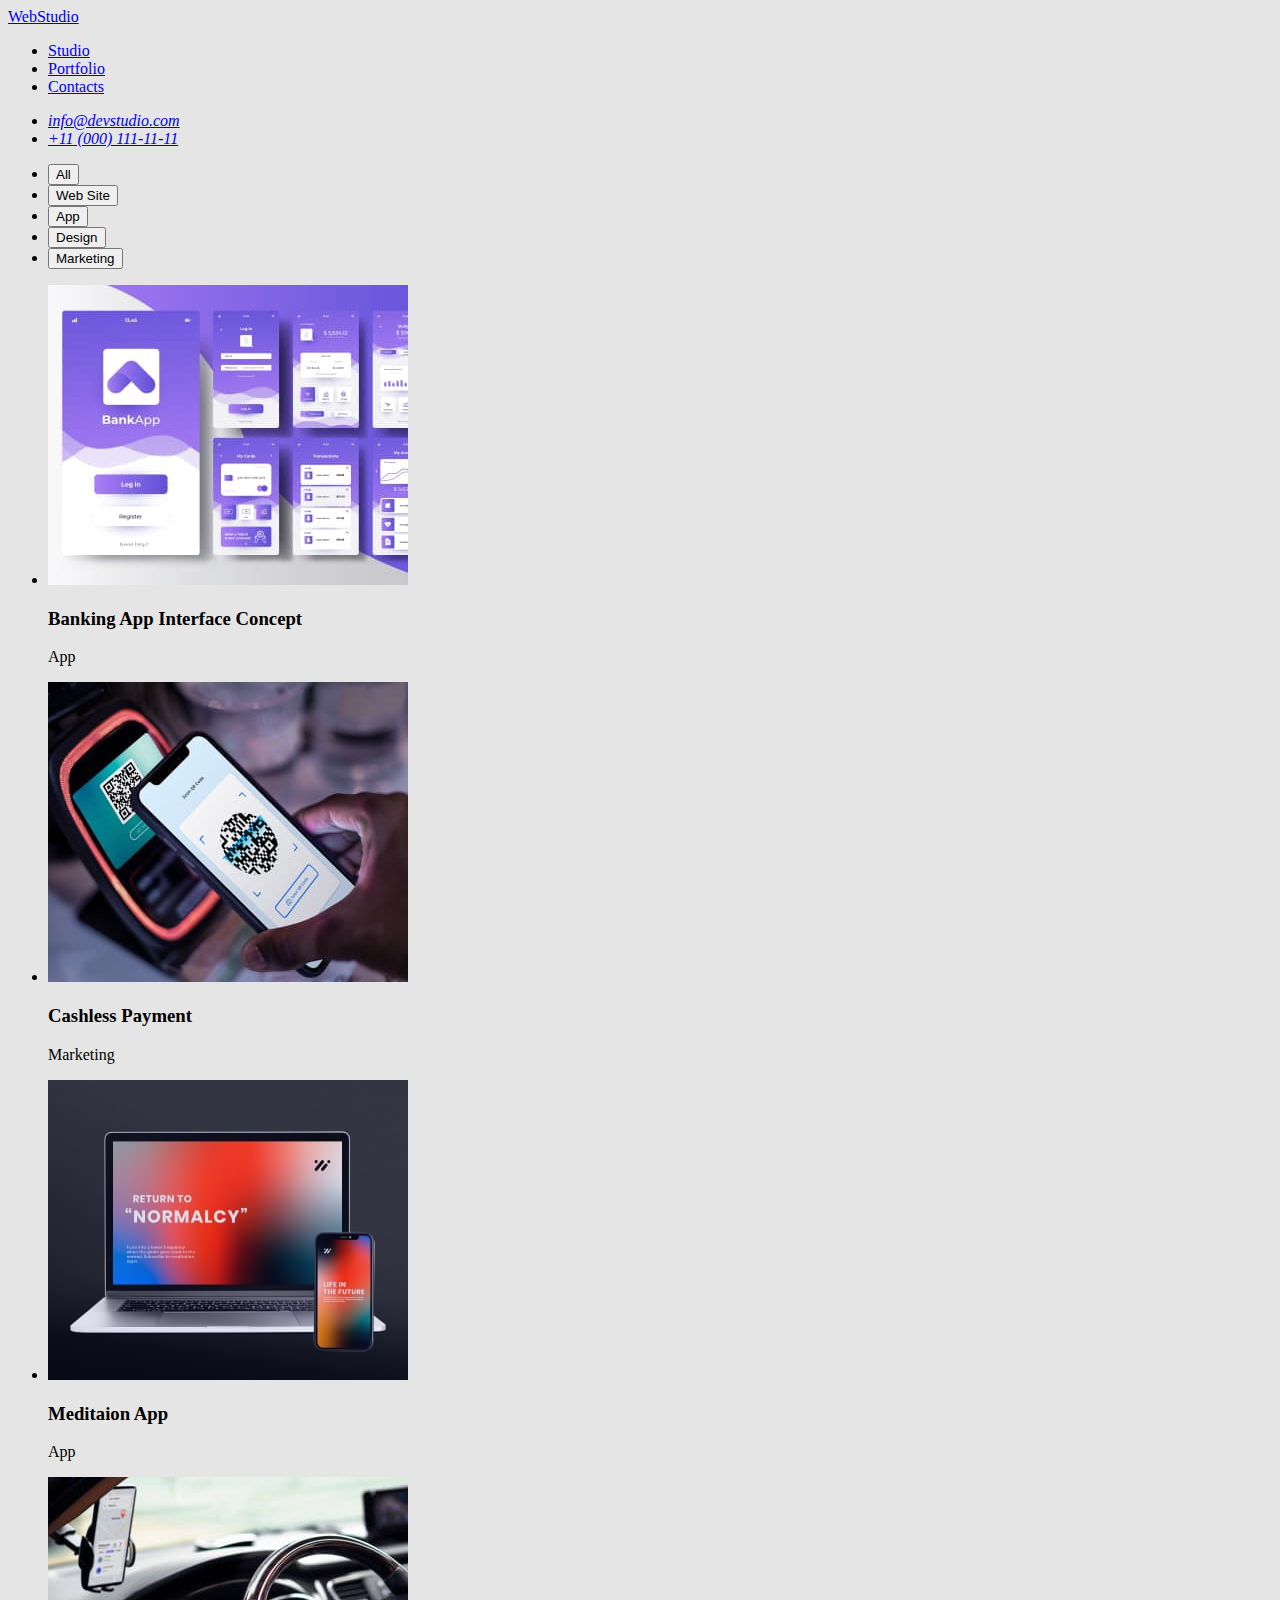
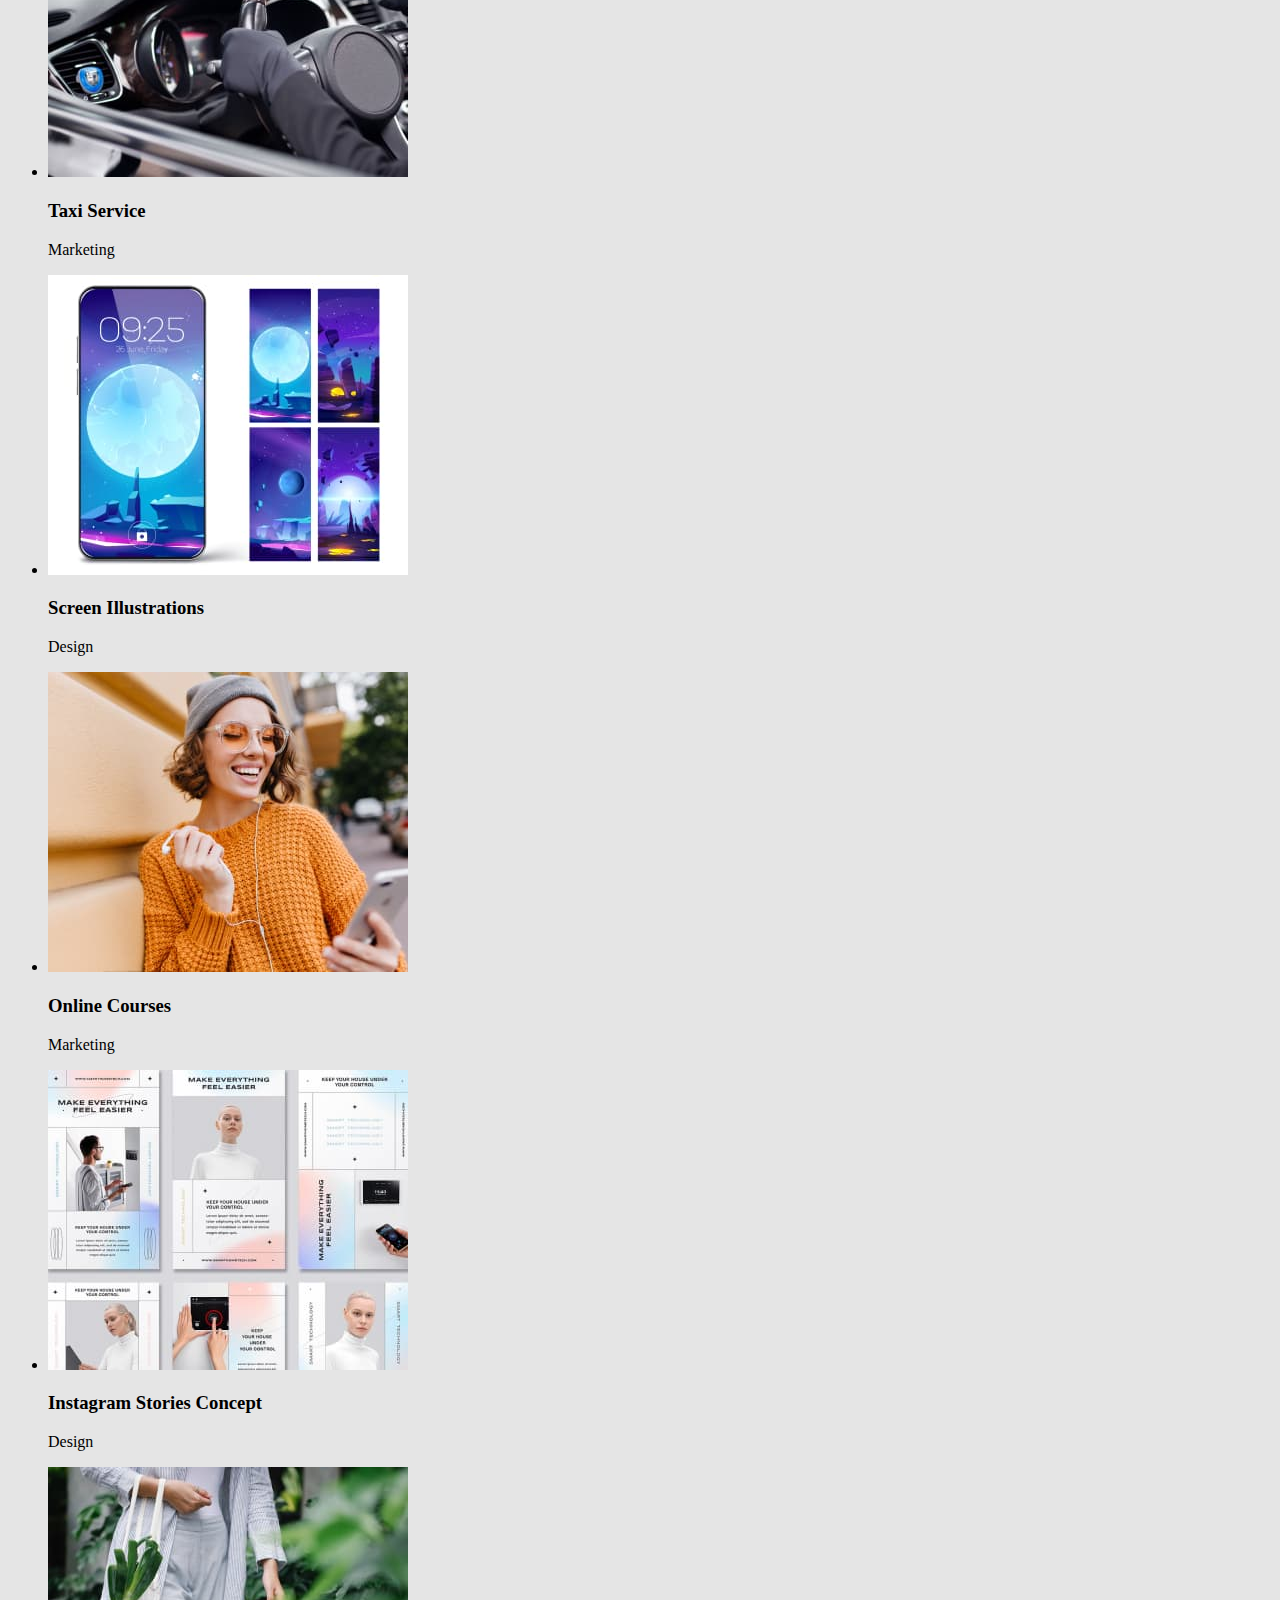
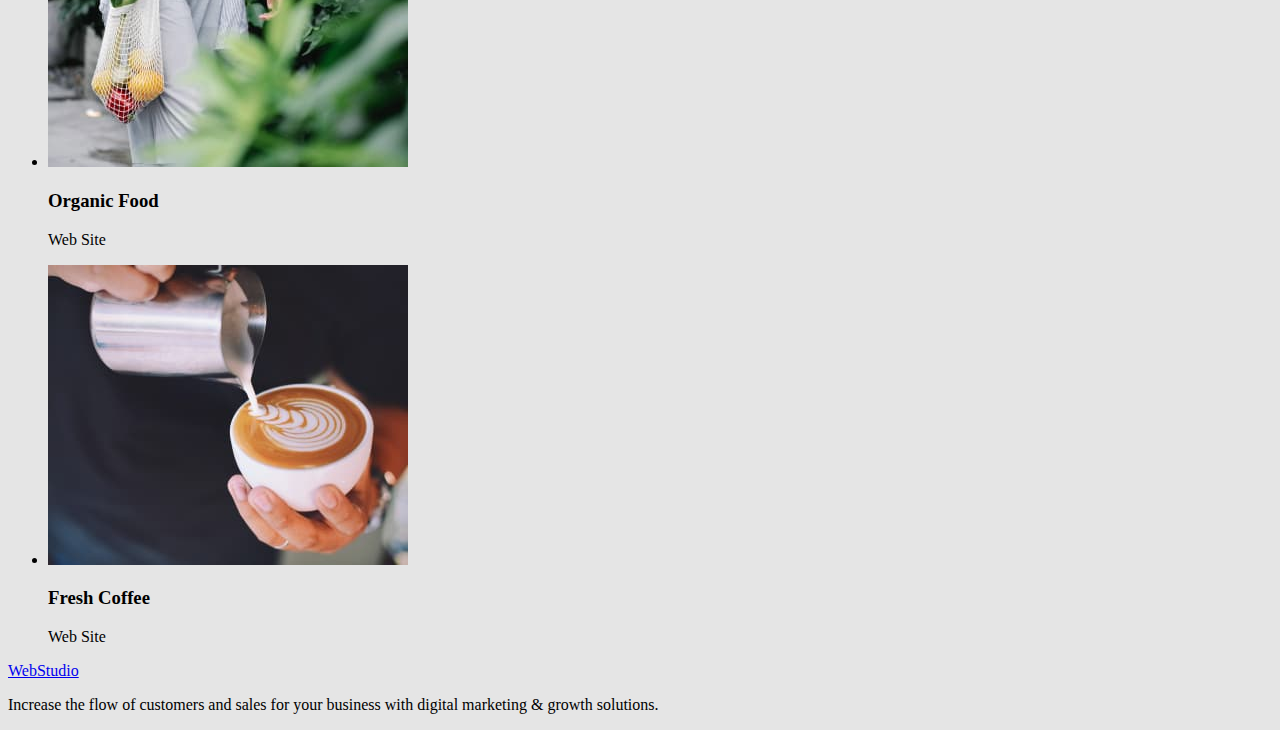
==== portfolio.html @ 133fda93 "portfolio html" ====
<!DOCTYPE html>
<html lang="en">
<head>
    <meta charset="UTF-8">
    <meta http-equiv="X-UA-Compatible" content="IE=edge">
    <meta name="viewport" content="width=device-width, initial-scale=1.0">
    <title>Document</title>
    <link rel="stylesheet" href="./CSS/styles.css">
</head>
<body>
    <header>
        <nav>
            <a href="./index.html" target="_blank" rel="noopener noreferrer nofollow">WebStudio</a>
            <ul>
                <li><a href="./index.html">Studio</a></li>
                <li><a href="./portfolio.html">Portfolio</a></li>
                <li><a href="#">Contacts</a></li>
            </ul>
        </nav>
        <address>
            <ul>
                <li><a href="mailto:info@devstudio.com">info@devstudio.com</a></li>
                <li><a href="tel:+110001111111">+11 (000) 111-11-11</a></li>
            </ul>
        </address>
    </header>
    <main>
        <section>
            <h1 hidden>Areas of work</h1>
            <ul>
                <li><button type="button">All</button></li>
                <li><button type="button">Web Site</button></li>
                <li><button type="button">App</button></li>
                <li><button type="button">Design</button></li>
                <li><button type="button">Marketing</button></li>
            </ul>
        </section>
        <section>
            <h2 hidden>Work examples</h2>
            <ul>
                <li>
                    <img src="./images/img4.jpg" alt="Bank app" width="360">
                    <h3>Banking App Interface Concept</h3>
                    <p>App</p>
                </li>
                <li>
                    <img src="./images/img5.jpg" alt="Pay pass" width="360">
                    <h3>Cashless Payment</h3>
                    <p>Marketing</p>
                </li>
                <li>
                    <img src="./images/img6.jpg" alt="Notebook" width="360">
                    <h3>Meditaion App</h3>
                    <p>App</p>
                </li>
                <li>
                    <img src="./images/img7.jpg" alt="Navigator" width="360">
                    <h3>Taxi Service</h3>
                    <p>Marketing</p>
                </li>
                <li>
                    <img src="./images/img8.jpg" alt="Wallpaper" width="360">
                    <h3>Screen Illustrations</h3>
                    <p>Design</p>
                </li>
                <li>
                    <img src="./images/img9.jpg" alt="Girl" width="360">
                    <h3>Online Courses</h3>
                    <p>Marketing</p>
                </li>
                <li>
                    <img src="./images/img10.jpg" alt="Social network" width="360">
                    <h3>Instagram Stories Concept</h3>
                    <p>Design</p>
                </li>
                <li>
                    <img src="./images/img11.jpg" alt="Fruits and vegetables" width="360">
                    <h3>Organic Food</h3>
                    <p>Web Site</p>
                </li>
                <li>
                    <img src="./images/img12.jpg" alt="Coffee" width="360">
                    <h3>Fresh Coffee</h3>
                    <p>Web Site</p>
                </li>
            </ul>
        </section>
    </main>
    <footer>
        <a href="./index.html" target="_blank" rel="noopener noreferrer nofollow">WebStudio</a>
        <p>Increase the flow of customers and sales for your business with digital marketing & growth solutions.</p>
    </footer>
</body>
</html>
---- CSS/styles.css ----
body{
    background-color:#E5E5E5;
}
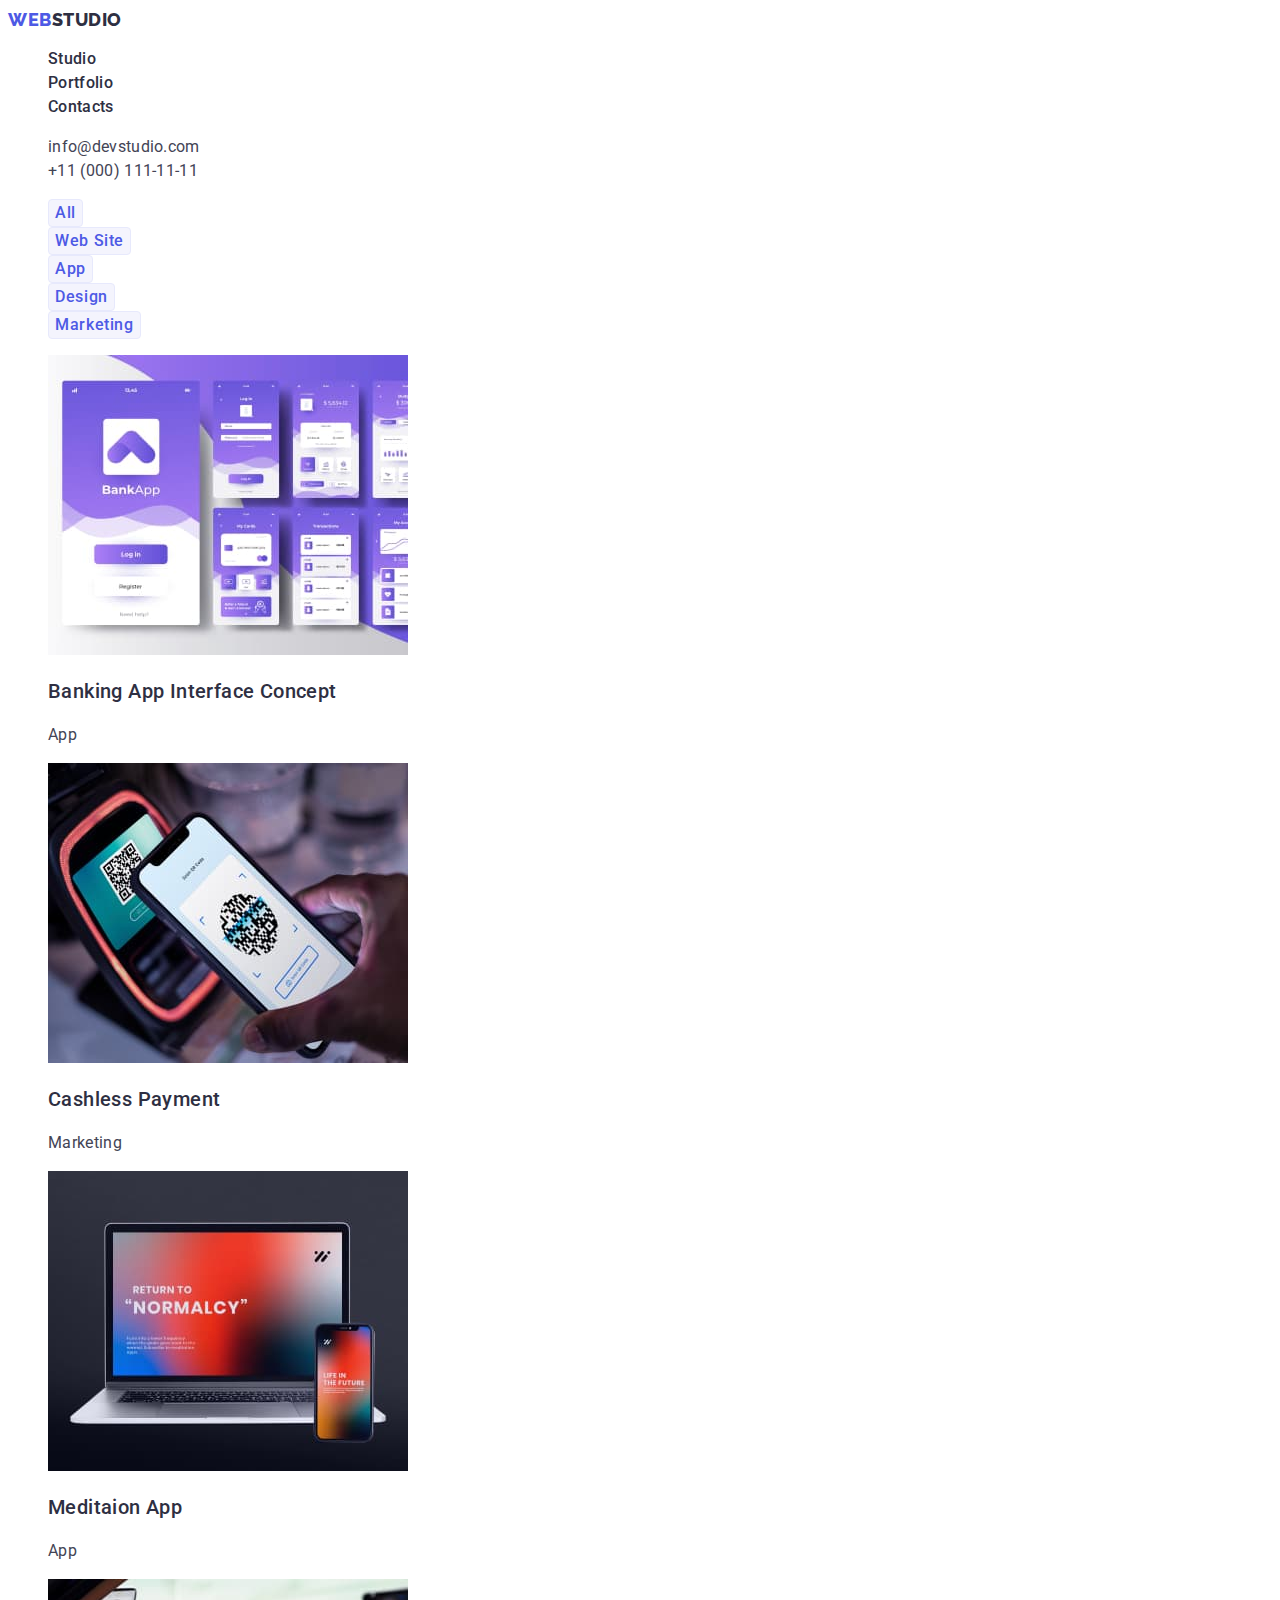
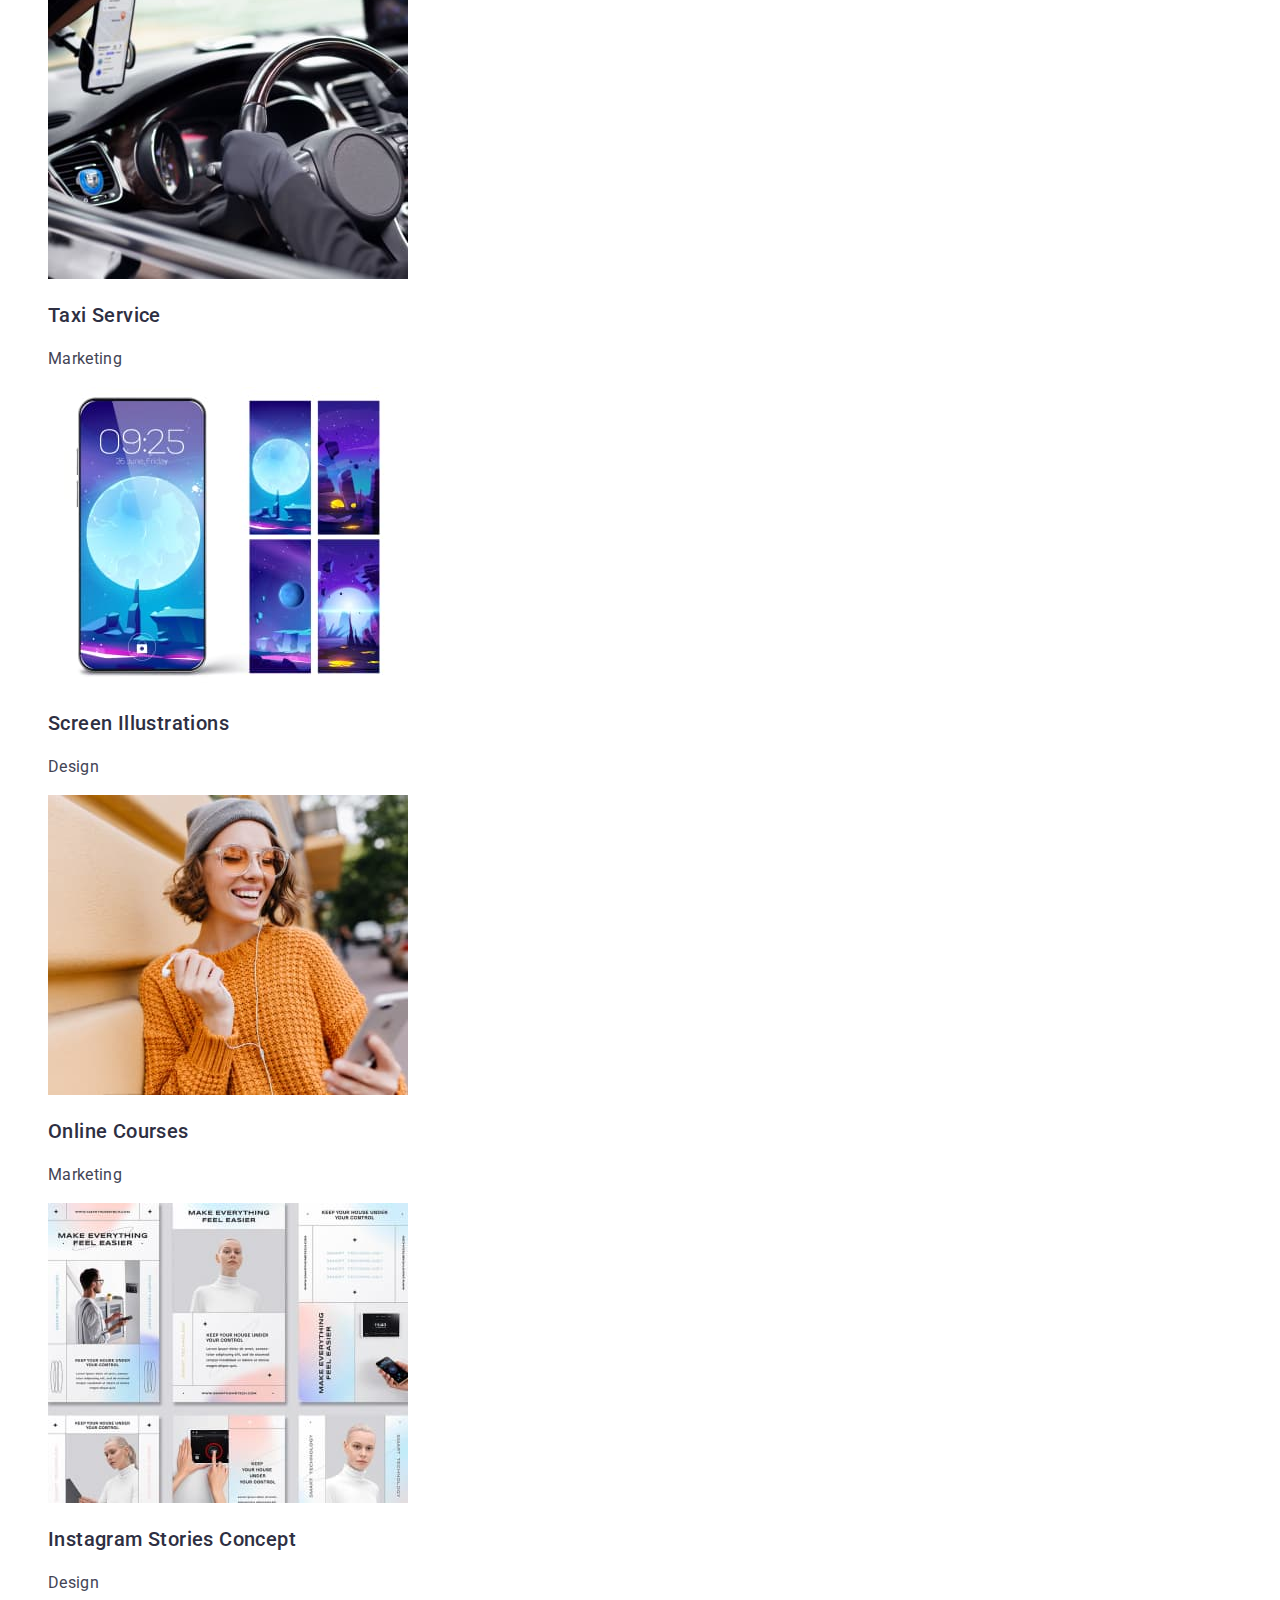
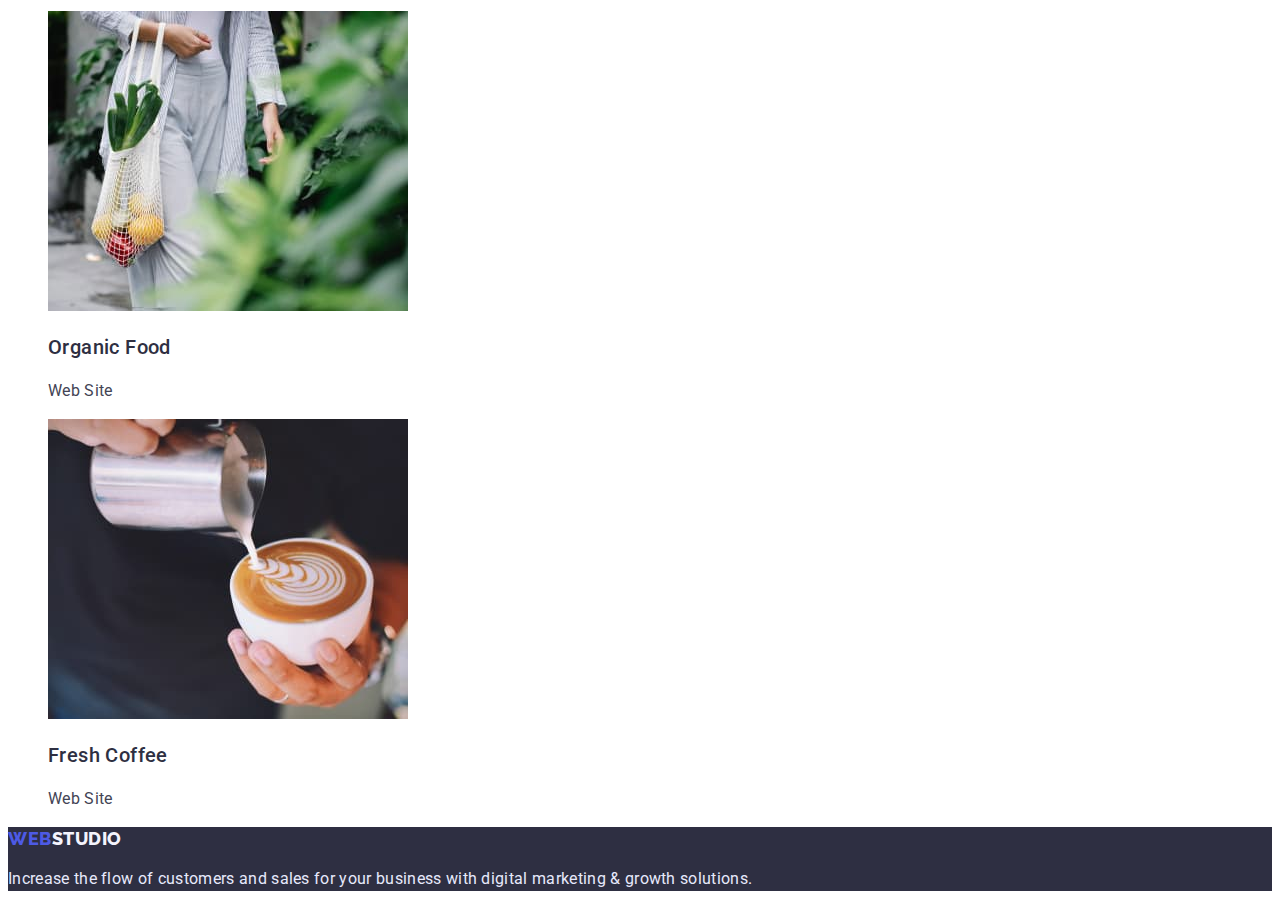
==== commit 7a3d8520: "portfolio" ====
--- a/portfolio.html
+++ b/portfolio.html
@@ -5,90 +5,91 @@
     <meta http-equiv="X-UA-Compatible" content="IE=edge">
     <meta name="viewport" content="width=device-width, initial-scale=1.0">
     <title>Document</title>
+    <link rel="preconnect" href="https://fonts.googleapis.com">
+    <link rel="preconnect" href="https://fonts.gstatic.com" crossorigin>
+    <link rel="preconnect" href="https://fonts.googleapis.com"><link rel="preconnect" href="https://fonts.gstatic.com" crossorigin><link href="https://fonts.googleapis.com/css2?family=Raleway:wght@800&family=Roboto:wght@400;500;700;900&display=swap" rel="stylesheet">
     <link rel="stylesheet" href="./CSS/styles.css">
 </head>
 <body>
-    <header>
-        <nav>
-            <a href="./index.html" target="_blank" rel="noopener noreferrer nofollow">WebStudio</a>
-            <ul>
-                <li><a href="./index.html">Studio</a></li>
-                <li><a href="./portfolio.html">Portfolio</a></li>
-                <li><a href="#">Contacts</a></li>
+    <header class="page-header">
+        <nav class="navigation">
+            <a class="logo link" href="./index.html" target="_blank" rel="noopener noreferrer nofollow"><span class="logo-web">Web</span><span class="logo-studio">Studio</span></a>
+            <ul class="navigation-list list">
+                <li class="navigation-item"><a class="navigation-link link" href="./index.html">Studio</a></li>
+                <li class="navigation-item"><a class="navigation-link link" href="./portfolio.html">Portfolio</a></li>
+                <li class="navigation-item"><a class="navigation-link link" href="#">Contacts</a></li>
             </ul>
         </nav>
-        <address>
-            <ul>
-                <li><a href="mailto:info@devstudio.com">info@devstudio.com</a></li>
-                <li><a href="tel:+110001111111">+11 (000) 111-11-11</a></li>
+        <address class="address">
+            <ul class="address-list list">
+                <li class="address-item"><a class="address-link mail link" href="mailto:info@devstudio.com">info@devstudio.com</a></li>
+                <li class="address-item"><a class="address-link link" href="tel:+110001111111">+11 (000) 111-11-11</a></li>
             </ul>
         </address>
     </header>
     <main>
-        <section>
-            <h1 hidden>Areas of work</h1>
-            <ul>
-                <li><button type="button">All</button></li>
-                <li><button type="button">Web Site</button></li>
-                <li><button type="button">App</button></li>
-                <li><button type="button">Design</button></li>
-                <li><button type="button">Marketing</button></li>
+        <section class="main-section">
+            <h1 class="hero-title" hidden>Areas of work</h1>
+            <ul class="button-list list">
+                <li class="button-item"><button class="button" type="button"><span class="button-text">All</span></button></li>
+                <li class="button-item"><button class="button" type="button"><span class="button-text">Web Site</span></button></li>
+                <li class="button-item"><button class="button" type="button"><span class="button-text">App</span></button></li>
+                <li class="button-item"><button class="button" type="button"><span class="button-text">Design</span></button></li>
+                <li class="button-item"><button class="button" type="button"><span class="button-text">Marketing</span></button></li>
             </ul>
-        </section>
-        <section>
-            <h2 hidden>Work examples</h2>
-            <ul>
-                <li>
+            <h2 class="section-title" hidden>Work examples</h2>
+            <ul class="list">
+                <li class="section-item">
                     <img src="./images/img4.jpg" alt="Bank app" width="360">
-                    <h3>Banking App Interface Concept</h3>
-                    <p>App</p>
+                    <h3 class="item-title">Banking App Interface Concept</h3>
+                    <p class="item-text">App</p>
                 </li>
-                <li>
+                <li class="section-item">
                     <img src="./images/img5.jpg" alt="Pay pass" width="360">
-                    <h3>Cashless Payment</h3>
-                    <p>Marketing</p>
+                    <h3 class="item-title">Cashless Payment</h3>
+                    <p class="item-text">Marketing</p>
                 </li>
-                <li>
+                <li class="section-item">
                     <img src="./images/img6.jpg" alt="Notebook" width="360">
-                    <h3>Meditaion App</h3>
-                    <p>App</p>
+                    <h3 class="item-title">Meditaion App</h3>
+                    <p class="item-text">App</p>
                 </li>
-                <li>
+                <li class="section-item">
                     <img src="./images/img7.jpg" alt="Navigator" width="360">
-                    <h3>Taxi Service</h3>
-                    <p>Marketing</p>
+                    <h3 class="item-title">Taxi Service</h3>
+                    <p class="item-text">Marketing</p>
                 </li>
-                <li>
+                <li class="section-item">
                     <img src="./images/img8.jpg" alt="Wallpaper" width="360">
-                    <h3>Screen Illustrations</h3>
-                    <p>Design</p>
+                    <h3 class="item-title">Screen Illustrations</h3>
+                    <p class="item-text">Design</p>
                 </li>
-                <li>
+                <li class="section-item">
                     <img src="./images/img9.jpg" alt="Girl" width="360">
-                    <h3>Online Courses</h3>
-                    <p>Marketing</p>
+                    <h3 class="item-title">Online Courses</h3>
+                    <p class="item-text">Marketing</p>
                 </li>
-                <li>
+                <li class="section-item">
                     <img src="./images/img10.jpg" alt="Social network" width="360">
-                    <h3>Instagram Stories Concept</h3>
-                    <p>Design</p>
+                    <h3 class="item-title">Instagram Stories Concept</h3>
+                    <p class="item-text">Design</p>
                 </li>
-                <li>
+                <li class="section-item">
                     <img src="./images/img11.jpg" alt="Fruits and vegetables" width="360">
-                    <h3>Organic Food</h3>
-                    <p>Web Site</p>
+                    <h3 class="item-title">Organic Food</h3>
+                    <p class="item-text">Web Site</p>
                 </li>
-                <li>
+                <li class="section-item">
                     <img src="./images/img12.jpg" alt="Coffee" width="360">
-                    <h3>Fresh Coffee</h3>
-                    <p>Web Site</p>
+                    <h3 class="item-title">Fresh Coffee</h3>
+                    <p class="item-text">Web Site</p>
                 </li>
             </ul>
         </section>
     </main>
-    <footer>
-        <a href="./index.html" target="_blank" rel="noopener noreferrer nofollow">WebStudio</a>
-        <p>Increase the flow of customers and sales for your business with digital marketing & growth solutions.</p>
+    <footer class="page-footer">
+        <a class="logo link" href="./index.html" target="_blank" rel="noopener noreferrer nofollow"><span class="logo-web">Web</span><span class="logo-studio-footer">Studio</span></a>
+        <p class="footer-text">Increase the flow of customers and sales for your business with digital marketing & growth solutions.</p>
     </footer>
 </body>
 </html>--- a/CSS/styles.css
+++ b/CSS/styles.css
@@ -1,3 +1,193 @@
+:root{
+    --primary-brand:#4D5AE5;
+    --dark:#2E2F42;
+    --press:#404BBF;
+    --text:#434455;
+    --success:#31D0AA;
+    --subtle-text:#8E8F99;
+    --accent:#E7E9FC;
+    --light:#F4F4FD;
+    --modal-overlay:rgba(46, 47, 66, 0.4);
+    --hero-background:rgba(46, 47, 66, 0.7);
+    --white: #FFFFFF;
+}
+.list{
+    list-style: none
+}
+.link{
+    text-decoration: none;
+}
 body{
-    background-color:#E5E5E5;
+    font-family: 'Roboto', sans-serif;
+    font-style: normal;
+    color:var(--text);
+    background-color:var(--white);
+
+}
+
+.logo-web{
+    font-family: 'Raleway';
+    font-weight: 800;
+    font-size: 18px;
+    line-height: 1.3;
+    align-items: center;
+    letter-spacing: 0.03em;
+    text-transform: uppercase;
+    color:var(--primary-brand);
+}
+.logo-studio{
+    font-family: 'Raleway';
+    font-weight: 800;
+    font-size: 18px;
+    line-height: 1.3;
+    align-items: center;
+    letter-spacing: 0.03em;
+    text-transform: uppercase;
+    color:var(--dark);
+}
+.navigation-link{
+    font-weight: 500;                       
+    font-size: 16px;
+    line-height: 1.5;
+    letter-spacing: 0.02em;
+    color:var(--dark);
+}
+.navigation-link:hover,
+.navigation-link:focus{
+    color:var(--press);
+}
+.address-link{
+    font-family: 'Roboto';
+    font-style: normal;
+    font-weight: 400;
+    font-size: 16px;
+    line-height: 1.5;
+    letter-spacing: 0.02em;
+    color: var(--text);
+}
+.mail:hover,
+.mail:focus{
+    color:var(--press); 
+}
+.hero{
+    background:var(--dark);
+}
+.hero-title{
+    font-weight: 700;
+    font-size: 56px;
+    line-height: 1;
+    text-align: center;
+    letter-spacing: 0.02em;
+    text-align: center;
+    color: var(--white);
+}
+.hero-button{
+    display: flex;
+    flex-direction: row;
+    align-items: flex-start;
+    padding: 16px 32px;
+    gap: 10px;
+    background: var(--primary-brand);
+    box-shadow: 0px 4px 4px rgba(0, 0, 0, 0.15);
+    border-radius: 4px;
+    cursor: pointer;
+}
+.hero-button:hover,
+.hero-button:focus{
+    background-color: var(--press);
+}
+.hero-button-text{
+    font-family: 'Roboto';
+    font-style: normal;
+    font-weight: 500;
+    font-size: 16px;
+    line-height: 24px;
+    display: flex;
+    align-items: center;
+    letter-spacing: 0.04em;
+    color:var(--white);
+}
+.section-title{
+    font-weight: 700;
+    font-size: 36px;
+    line-height: 40px;
+    text-align: center;
+    letter-spacing: 0.02em;
+    text-transform: capitalize;
+    color:var(--dark);
+}
+.section-item{
+    background-color: var(--white);
+}
+.item-title{
+    font-weight: 500;
+    font-size: 20px;
+    line-height: 24px;
+    letter-spacing: 0.02em;
+    color:var(--dark);
+}
+.item-text{
+    font-weight: 400;
+    font-size: 16px;
+    line-height: 24px;
+    letter-spacing: 0.02em;
+}
+.team-section{
+    background-color:var(--light);
+}
+.page-footer{
+    background-color: var(--dark);
+}
+.logo-studio-footer{
+    font-family: 'Raleway';
+    font-weight: 800;
+    font-size: 18px;
+    line-height: 1.3;
+    align-items: center;
+    letter-spacing: 0.03em;
+    text-transform: uppercase;
+    color:var(--light);
+}
+.footer-text{
+    font-weight: 400;
+    font-size: 16px;
+    line-height: 24px;
+    letter-spacing: 0.02em;
+    color:var(--accent);
+}
+.button {
+    display: flex;
+    flex-direction: row;
+    justify-content: center;
+    align-items: center;
+    background:var(--light);
+    border: 1px solid var(--accent);
+    border-radius: 4px;
+    flex: none;
+    order: 2;
+    flex-grow: 0;
+}
+.button-text {
+    font-family: 'Roboto';
+    font-style: normal;
+    font-weight: 500;
+    font-size: 16px;
+    line-height: 24px;
+    display: flex;
+    align-items: center;
+    text-align: center;
+    letter-spacing: 0.04em;
+    color:var(--primary-brand);
+    flex: none;
+    order: 0;
+    flex-grow: 0;
+    cursor: pointer;
+}
+.button:hover,
+.button:focus{
+background-color:var(--press);
+}
+.button-text:hover,
+.button-text:focus{
+    color:var(--white);
 }